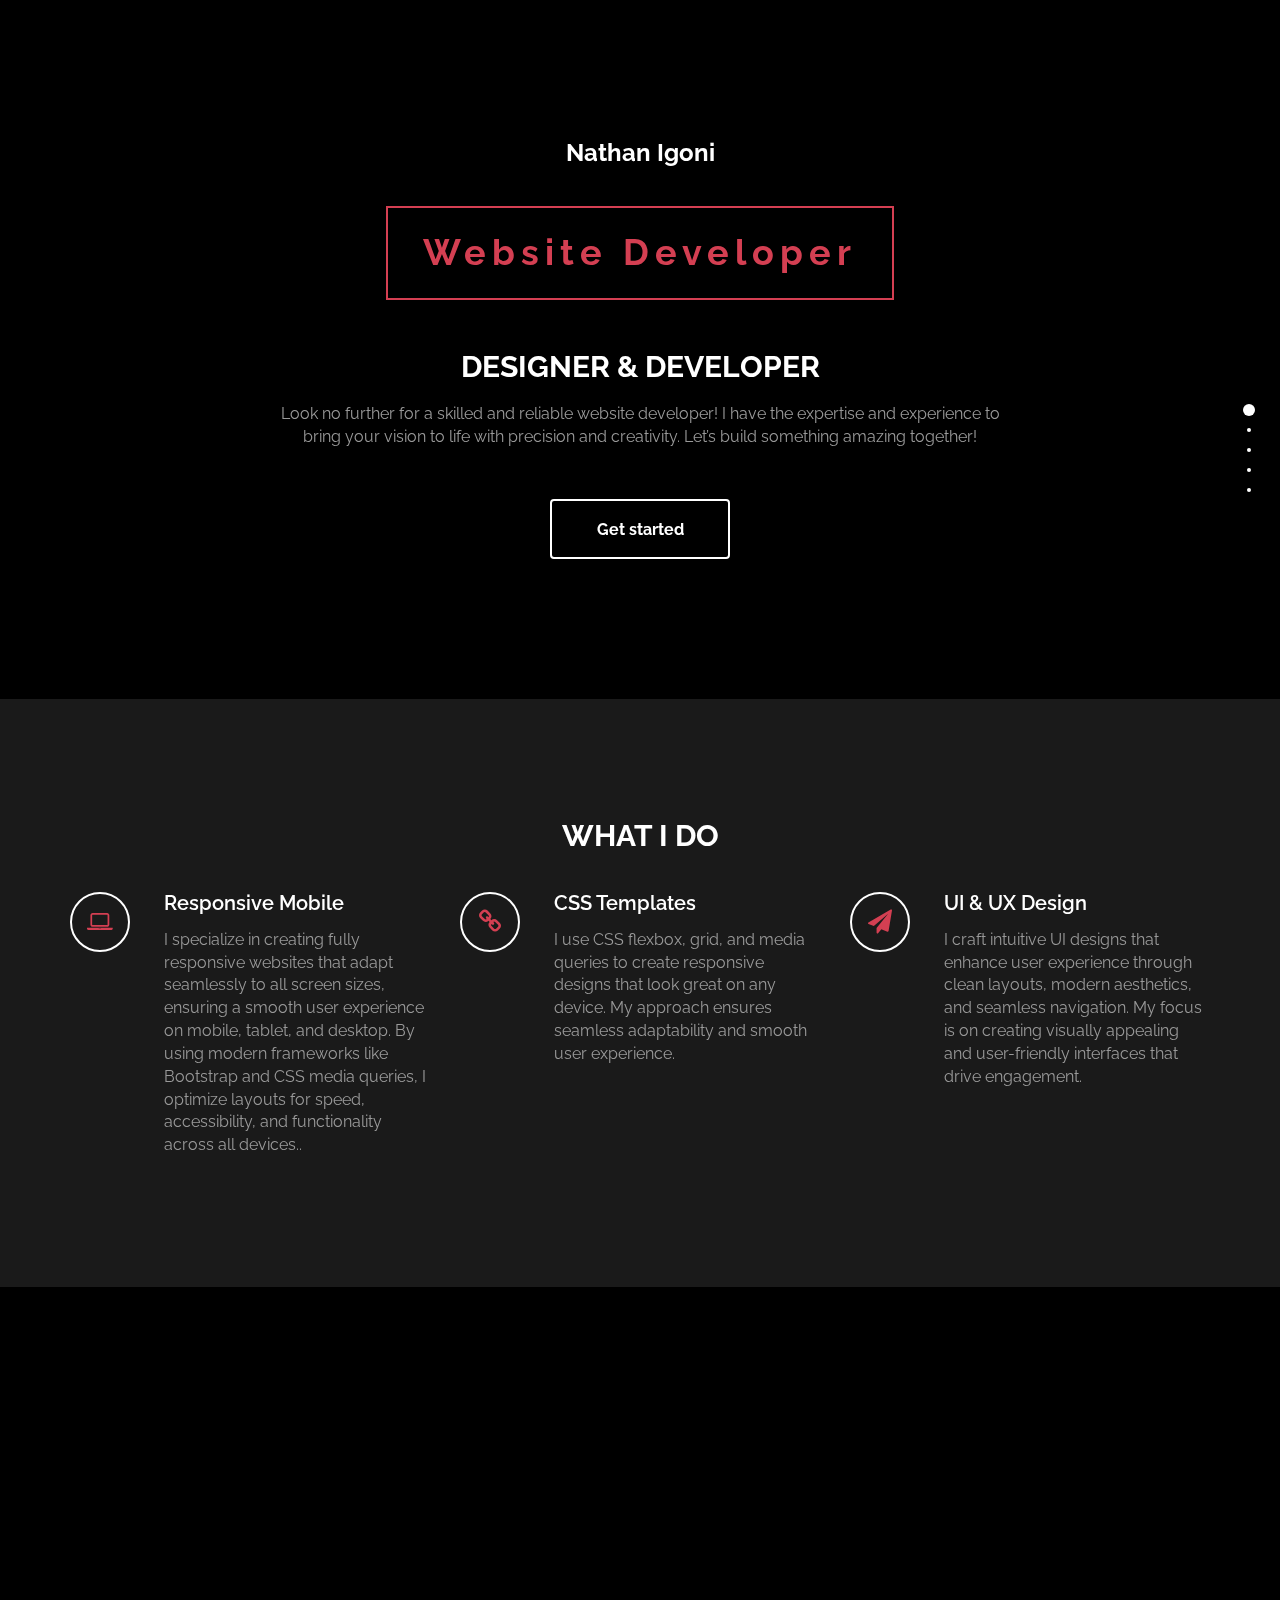
==== index.html @ d9932e88 "Initial commit" ====
<!DOCTYPE html>
<html lang="en">
	<head>
		<meta charset="utf-8">

		<title>Lavish - Free Responsive Template</title>
		<meta name="keywords" content="">
		<meta name="description" content="">
        <meta name="author" content="templatemo">
        <!-- 
        Lavish HTML CSS Template
        https://templatemo.com/tm-458-lavish
        -->
        
		<meta http-equiv="X-UA-Compatible" content="IE=Edge">
		<meta http-equiv="Content-Type" content="text/html; charset=UTF-8" />
		<meta name="viewport" content="width=device-width, initial-scale=1">

		<!-- animate -->
		<link rel="stylesheet" href="css/animate.min.css">
		<!-- bootstrap -->
		<link rel="stylesheet" href="css/bootstrap.min.css">
		<!-- font-awesome -->
		<link rel="stylesheet" href="css/font-awesome.min.css">
		<!-- google font -->
		<link href='http://fonts.googleapis.com/css?family=Raleway:400,300,700,800' rel='stylesheet' type='text/css'>
		<!-- fullpage -->
		<link rel="stylesheet" href="css/jquery.fullPage.css">
		<!-- custom -->
		<link rel="stylesheet" href="css/templatemo-style.css">

	</head>
	<body>

	<div id="fullpage">

		<!-- start home -->
		<div id="home" class="section">
			<div class="container">
				<div class="row">
					<div class="col-md-2"></div>
					<div class="col-md-8 wow fadeIn" data-wow-delay="0.9s">
						<h3>Nathan Igoni</h3>
						<h1>Website Developer</h1>
						<h2 class="rotate">DESIGNER &AMP; DEVELOPER, UI &AMP; UX SPECIALIST, PROJECT LEADER</h2>
						<p>Look no further for a skilled and reliable website developer! I have the expertise and experience to bring your vision to life with precision and creativity. Let’s build something amazing together! </p>
						<a href="#work" class="btn btn-default smoothScroll wow fadeInUp" data-wow-delay="1s">Get started</a>
					</div>
					<div class="col-md-2"></div>
				</div>
			</div>
		</div>
		<!-- end home -->

		<!-- start work -->
		<div id="work" class="section">
			<div class="container">
				<div class="row">
					<div class="col-md-12 wow bounce">
						<h2>WHAT I DO</h2>
					</div>
                </div>  
                
                <div class="row">
					<div class="col-md-4 col-xs-11 wow fadeInUp" data-wow-delay="0.6s">
						<div class="media">
							<div class="media-object media-left">
								<i class="fa fa-laptop"></i>
							</div>
							<div class="media-body">
								<h3 class="media-heading">Responsive Mobile</h3>
								<p>I specialize in creating fully responsive websites that adapt seamlessly to all screen sizes, ensuring a smooth user experience on mobile, tablet, and desktop. By using modern frameworks like Bootstrap and CSS media queries, I optimize layouts for speed, accessibility, and functionality across all devices..</p>
							</div>
						</div>
					</div>
                    
					<div class="col-md-4 col-xs-11 wow fadeInUp" data-wow-delay="0.6s">
						<div class="media">
							<div class="media-object media-left">
								<i class="fa fa-link"></i>
							</div>
							<div class="media-body">
								<h3 class="media-heading">CSS Templates</h3>
								<p>I use CSS flexbox, grid, and media queries to create responsive designs that look great on any device. My approach ensures seamless adaptability and smooth user experience.</p>
							</div>
						</div>
					</div>
                    
					<div class="col-md-4 col-xs-11 wow fadeInUp" data-wow-delay="0.6s">
						<div class="media">
							<div class="media-object media-left">
								<i class="fa fa-paper-plane"></i>
							</div>
							<div class="media-body">
								<h3 class="media-heading">UI &AMP; UX Design</h3>
								<p>I craft intuitive UI designs that enhance user experience through clean layouts, modern aesthetics, and seamless navigation. My focus is on creating visually appealing and user-friendly interfaces that drive engagement.</p>
							</div>
						</div>
					</div>
                    
				</div>
			</div>
		</div>
		<!-- end work -->

		<!-- start about -->
		<div id="about" class="section">
			<div class="container">
				<div class="row">
					<div class="col-md-6 col-xs-11 wow fadeInLeft" data-wow-delay="0.9s">
						<h2>ABOUT Me</h2>
						<h4>DESIGNER &AMP; DEVELOPER</h4>
						<p>I studied at NIIT, where I built a strong foundation in coding and software development. With expertise across multiple programming languages, I adapt seamlessly to various projects and technologies. I’ve worked on 12 projects, successfully leading 5 of them, demonstrating my ability to manage teams and deliver high-quality solutions. Passionate about innovation, I bring creativity and technical excellence to every project I take on.</p>
						
					</div>
					<div class="col-md-6 col-xs-11 wow fadeInRight" data-wow-delay="0.9s">
						<span class="text-top">Web Design <small>95%</small></span>
							<div class="progress">
								<div class="progress-bar progress-bar-danger" role="progressbar" aria-valuenow="60" aria-valuemin="0" aria-valuemax="100" style="width: 95%;"></div>
							</div>
						<span>Mobile Apps <small>80%</small></span>
							<div class="progress">
								<div class="progress-bar progress-bar-danger" role="progressbar" aria-valuenow="80" aria-valuemin="0" aria-valuemax="100" style="width: 80%;"></div>
							</div>
						<span>React<small>70%</small></span>
							<div class="progress">
								<div class="progress-bar progress-bar-danger" role="progressbar" aria-valuenow="60" aria-valuemin="0" aria-valuemax="100" style="width: 70%;"></div>
							</div>
						<span>Java<small>90%</small></span>
							<div class="progress">
								<div class="progress-bar progress-bar-danger" role="progressbar" aria-valuenow="60" aria-valuemin="0" aria-valuemax="100" style="width: 90%;"></div>
							</div>
					</div>
				</div>
			</div>
		</div>
		<!-- end about -->

		<!-- start portfolio -->
		<div id="portfolio" class="section">
		<div class="container">
			<div class="row">
				<div class="col-md-12">
					<h2 class="wow bounce">PORTFOLIO</h2>
				</div>
				<div class="col-md-4 col-xs-6 wow fadeIn" data-wow-delay="0.6s">
					<div class="portfolio-thumb">
						<img src="images/i.png" class="img-responsive" alt="portfolio img">
							<div class="portfolio-overlay">
								<h4>Web Design</h4>
								<h5>Author: Cindy</h5>
							</div>
					</div>
				</div>
				<div class="col-md-4 col-xs-6 wow fadeIn" data-wow-delay="0.6s">
					<div class="portfolio-thumb">
						<img src="images/ii.png" class="img-responsive" alt="portfolio img">
							<div class="portfolio-overlay">
								<h4>Web App</h4>
								<h5>Author: Linda</h5>
							</div>
					</div>
				</div>
				<div class="col-md-4 col-xs-6 wow fadeIn" data-wow-delay="0.6s">
					<div class="portfolio-thumb">
						<img src="images/iii.png" class="img-responsive" alt="portfolio img">
							<div class="portfolio-overlay">
								<h4>Web App</h4>
							</div>
					</div>
				</div>
				<div class="col-md-6 col-xs-6 wow fadeIn" data-wow-delay="0.6s">
					<div class="portfolio-thumb">
						<img src="images/iiii.png" class="img-responsive" alt="portfolio img">
							<div class="portfolio-overlay">
								<h4>Web App</h4>
							</div>
					</div>
				</div>
				<div class="col-md-6 col-xs-6 wow fadeIn" data-wow-delay="0.6s">
					<div class="portfolio-thumb">
						<img src="images/iiiii.jpg" class="img-responsive" alt="portfolio img">
							<div class="portfolio-overlay">
								<h4>Web App</h4>
							</div>
					</div>
				</div>
			</div>
		</div>
	</div>
	<!-- end portfolio -->

		<!-- start contact -->
		<div id="contact" class="section">
			<div class="container">
				<div class="row">
					<div class="col-lg-5 col-lg-offset-1 col-md-6 wow fadeInUp" data-wow-delay="0.6s">
						<address>
							<p class="contact-title">CONTACT ME</p>
							<p><i class="fa fa-phone"></i>08128714298</p>
							<p><i class="fa fa-envelope-o"></i> usnow02@gmail.com</p>
							<p><i class="fa fa-link"></i><a rel="nofollow noopener" href="https://www.linkedin.com/in/nathan-igoni-871956354/">LinkedIn</a> </p>
							<p><i class="fa fa-laptop"></i><a rel="nofollow noopener" href="https://github.com/kurapicu">github</a></p>
							<p><i class="fa fa-facebook"></i><a rel="nofollow noopener" href="https://www.facebook.com/profile.php?id=100092626846045">Facebook</a></p>
						</address>
					</div>
					<div class="col-md-1 col-sm-1"></div>
				</div>
			</div>
		</div>
		<!-- end contact -->

		<!-- start footer -->
		<!-- end footer -->

	</div>

		<!-- jQuery -->
		<script src="js/jquery.js"></script>
		<!-- bootstrap -->
		<script src="js/bootstrap.min.js"></script>
		<!-- fullpage -->
		<script src="js/jquery.fullPage.js"></script>
		<!-- smoothScroll -->
		<script src="js/smoothscroll.js"></script>
		<!-- wow -->
		<script src="js/wow.min.js"></script>
		<!-- text rotater -->
		<script src="js/jquery.simple-text-rotator.js"></script>
		<!-- custom -->
		<script src="js/custom.js"></script>

	</body>
</html>
---- css/templatemo-style.css ----
/*

Lavish HTML CSS Template

https://templatemo.com/tm-458-lavish
		
*/

body
{
	background: #000000;
	color: #999;
	font-family: 'Raleway', sans-serif;
	font-size: 16px;
	font-weight: 400;
}

/* start all section */
#home,
#home .fp-slide,
#home .fp-tableCell,

#work,
#work .fp-slide,
#work .fp-tableCell,

#about,
#about .fp-slide,
#about .fp-tableCell,

#contact,
#contact .fp-slide,
#contact .fp-tableCell,

#portfolio,
#portfolio .fp-slide,
#portfolio .fp-tableCell,

footer,
footer .fp-slide,
footer .fp-tableCell
{
    height: auto !important;
}

/* end all section */

/* start all heading */
h1,h2,h3,h4,h5
    {
        color: #ffffff;
        font-weight: bold;
    }
/* end all heading */

/* start all section */
#work, #about, #portfolio, #contact
    {
        padding-top: 100px;
        padding-bottom: 120px;
    }
/* end all section */

/* start simpletextrotator */
.rotating {
  display: inline-block;
  -webkit-transform-style: preserve-3d;
  -moz-transform-style: preserve-3d;
  -ms-transform-style: preserve-3d;
  -o-transform-style: preserve-3d;
  transform-style: preserve-3d;
  -webkit-transform: rotateX(0) rotateY(0) rotateZ(0);
  -moz-transform: rotateX(0) rotateY(0) rotateZ(0);
  -ms-transform: rotateX(0) rotateY(0) rotateZ(0);
  -o-transform: rotateX(0) rotateY(0) rotateZ(0);
  transform: rotateX(0) rotateY(0) rotateZ(0);
  -webkit-transition: 0.5s;
  -moz-transition: 0.5s;
  -ms-transition: 0.5s;
  -o-transition: 0.5s;
  transition: 0.5s;
  -webkit-transform-origin-x: 50%;
}

.rotating.flip {
  position: relative;
}

.rotating .front, .rotating .back {
  left: 0;
  top: 0;
  -webkit-backface-visibility: hidden;
  -moz-backface-visibility: hidden;
  -ms-backface-visibility: hidden;
  -o-backface-visibility: hidden;
  backface-visibility: hidden;
}

.rotating .front {
  position: absolute;
  display: inline-block;
  -webkit-transform: translate3d(0,0,1px);
  -moz-transform: translate3d(0,0,1px);
  -ms-transform: translate3d(0,0,1px);
  -o-transform: translate3d(0,0,1px);
  transform: translate3d(0,0,1px);
}

.rotating.flip .front {
  z-index: 1;
}

.rotating .back {
  display: block;
  opacity: 0;
}

.rotating.spin {
  -webkit-transform: rotate(360deg) scale(0);
  -moz-transform: rotate(360deg) scale(0);
  -ms-transform: rotate(360deg) scale(0);
  -o-transform: rotate(360deg) scale(0);
  transform: rotate(360deg) scale(0);
}

.rotating.flip .back {
  z-index: 2;
  display: block;
  opacity: 1;
  
  -webkit-transform: rotateY(180deg) translate3d(0,0,0);
  -moz-transform: rotateY(180deg) translate3d(0,0,0);
  -ms-transform: rotateY(180deg) translate3d(0,0,0);
  -o-transform: rotateY(180deg) translate3d(0,0,0);
  transform: rotateY(180deg) translate3d(0,0,0);
}

.rotating.flip.up .back {
  -webkit-transform: rotateX(180deg) translate3d(0,0,0);
  -moz-transform: rotateX(180deg) translate3d(0,0,0);
  -ms-transform: rotateX(180deg) translate3d(0,0,0);
  -o-transform: rotateX(180deg) translate3d(0,0,0);
  transform: rotateX(180deg) translate3d(0,0,0);
}

.rotating.flip.cube .front {
  -webkit-transform: translate3d(0,0,100px) scale(0.9,0.9);
  -moz-transform: translate3d(0,0,100px) scale(0.85,0.85);
  -ms-transform: translate3d(0,0,100px) scale(0.85,0.85);
  -o-transform: translate3d(0,0,100px) scale(0.85,0.85);
  transform: translate3d(0,0,100px) scale(0.85,0.85);
}

.rotating.flip.cube .back {
  -webkit-transform: rotateY(180deg) translate3d(0,0,100px) scale(0.9,0.9);
  -moz-transform: rotateY(180deg) translate3d(0,0,100px) scale(0.85,0.85);
  -ms-transform: rotateY(180deg) translate3d(0,0,100px) scale(0.85,0.85);
  -o-transform: rotateY(180deg) translate3d(0,0,100px) scale(0.85,0.85);
  transform: rotateY(180deg) translate3d(0,0,100px) scale(0.85,0.85);
}

.rotating.flip.cube.up .back {
  -webkit-transform: rotateX(180deg) translate3d(0,0,100px) scale(0.9,0.9);
  -moz-transform: rotateX(180deg) translate3d(0,0,100px) scale(0.85,0.85);
  -ms-transform: rotateX(180deg) translate3d(0,0,100px) scale(0.85,0.85);
  -o-transform: rotateX(180deg) translate3d(0,0,100px) scale(0.85,0.85);
  transform: rotateX(180deg) translate3d(0,0,100px) scale(0.85,0.85);
}
/* end simpletextrotator */

/* start home */       
#home
	{
        background: url('../images/');
        background-size: cover;
        background-repeat: no-repeat;
        padding-top: 120px;
        padding-bottom: 140px;
        text-align: center;
	}
#home h1
    {
        border: 2px solid #D43F52;
        color: #D43F52;
        display: inline-block;
        letter-spacing: 6px;
        padding: 25px 35px;
        margin: 30px 0;
    }
#home h2
    {
        padding-bottom: 10px;
    }
#home .btn
    {
        background: transparent;
        border: 2px solid #ffffff;
        color: #ffffff;
        font-size: 16px;
        font-weight: bold;
        width: 180px;
        height: 60px;
        margin-top: 40px;
        padding-top: 18px;
        transition: all 0.4s ease-in-out;
    }
#home .btn:hover
    {
        background: #D43F52;
        border-color: transparent;
    }
/* end home */

/* start work */
#work
    {
        background: #1a1a1a;
    }
#work h2
    {
        text-align: center;
    }

#work .media
    {
      margin-top: 30px;
    }
	
#work .media .fa
    {
        border: 2px solid #ffffff;
        border-radius: 50%;
        color: #D43F52;
        font-size: 24px;
        margin-right: 24px;
        width: 60px;
        height: 60px;
        line-height: 55px;
        text-align: center;
        vertical-align: middle;
        transition: all 0.4s ease-in;
    }
#work .media .fa:hover
    {
        background: #ffffff;
        cursor: pointer;
    }
#work .media .media-heading
    {
        font-weight: 600;
        font-size: 20px;
        padding-bottom: 10px;
    }
/* end work */

/* start about */
#about h4
    {
        padding: 15px 0;
		color: #D43F52;
    }
#about .progress
    {
        border-radius: 4px;
        background: #ffffff;
        height: 4px;
    }
#about .progress .progress-bar-danger
    {
        background: #D43F52;
    }
#about .text-top
    {
        padding-top: 50px;
    }
#about span
    {
        color: #ffffff;
        font-weight: bold;
        display: block;
        padding-bottom: 6px;
    }
#about small
    {
        font-weight: bold;
        float: right;
    }
/* end about */

/* start portfolio */
#portfolio
    {
        background: #1a1a1a;
        text-align: center;
    }
#portfolio h2
    {
        padding-bottom: 30px;
    }
#portfolio .portfolio-thumb
    {
        overflow: hidden;
        position: relative;
        margin-bottom: 30px;
    }
#portfolio .portfolio-thumb .portfolio-overlay
    {
        background: #D43F52;
        top: 0;
        left: 0;
        right: 0;
        bottom: 0;
        opacity: 0;
        width: 100%;
        height: 100%;
        position: absolute;
        padding-top: 60px;
        transition: all 0.4s ease-in-out;
    }
#portfolio .portfolio-thumb:hover .portfolio-overlay
    {
        cursor: pointer;
        opacity: 0.8;
        transform: scale(0.9);
    }
/* end portfolio */

/* start contact */

#contact address
    {
      padding-bottom: 18px;
    }
	
#contact .contact-title
    {
		font-size: 24px;
		font-weight: bold;
        padding-bottom: 20px;
		color: #ffffff;
    }
#contact .fa
    {
        border: 2px solid #ffffff;
        border-radius: 50%;
        color: #D43F52;
        width: 50px;
        height: 50px;
        line-height: 45px;
        text-align: center;
        margin-right: 20px;
    }
#contact .form-control
    {
        background: transparent;
        border: 2px solid #999;
        border-radius: 0;
        box-shadow: none;
        color: #ffffff;
        margin-bottom: 20px;
    }
#contact input
    {
        height: 50px;
    }
#contact input[type="submit"]
    {
        background: #D43F52;
        border: 2px solid transparent;
        color: #ffffff;
        font-weight: bold;
        transition: all 0.4s ease-in-out;
    }
#contact input[type="submit"]:hover
    {
        background: #ffffff;
        color: #D43F52;
    }
/* end contact */

/* start footer */
footer
    {
        border-top: 1px solid #090909;
        text-align: center;
        padding-top: 40px;
        padding-bottom: 20px;
    }
footer hr
    {
        width: 100px;
    }
/* end footer */

/* start social icon */
.social-icon
    {
        position: relative;
        padding: 0;
        margin: 0;
    }
.social-icon li
    {
        display: inline-block;
        list-style: none;
    }
.social-icon li a
    {
        border-radius: 50%;
        color: #606060;
        text-decoration: none;
        transition: all 0.4s ease-in-out;
        text-align: center;
        margin-right: 10px;
    }
.social-icon li a:hover
    {
        color: #D43F52;
    }
/* end social icon */
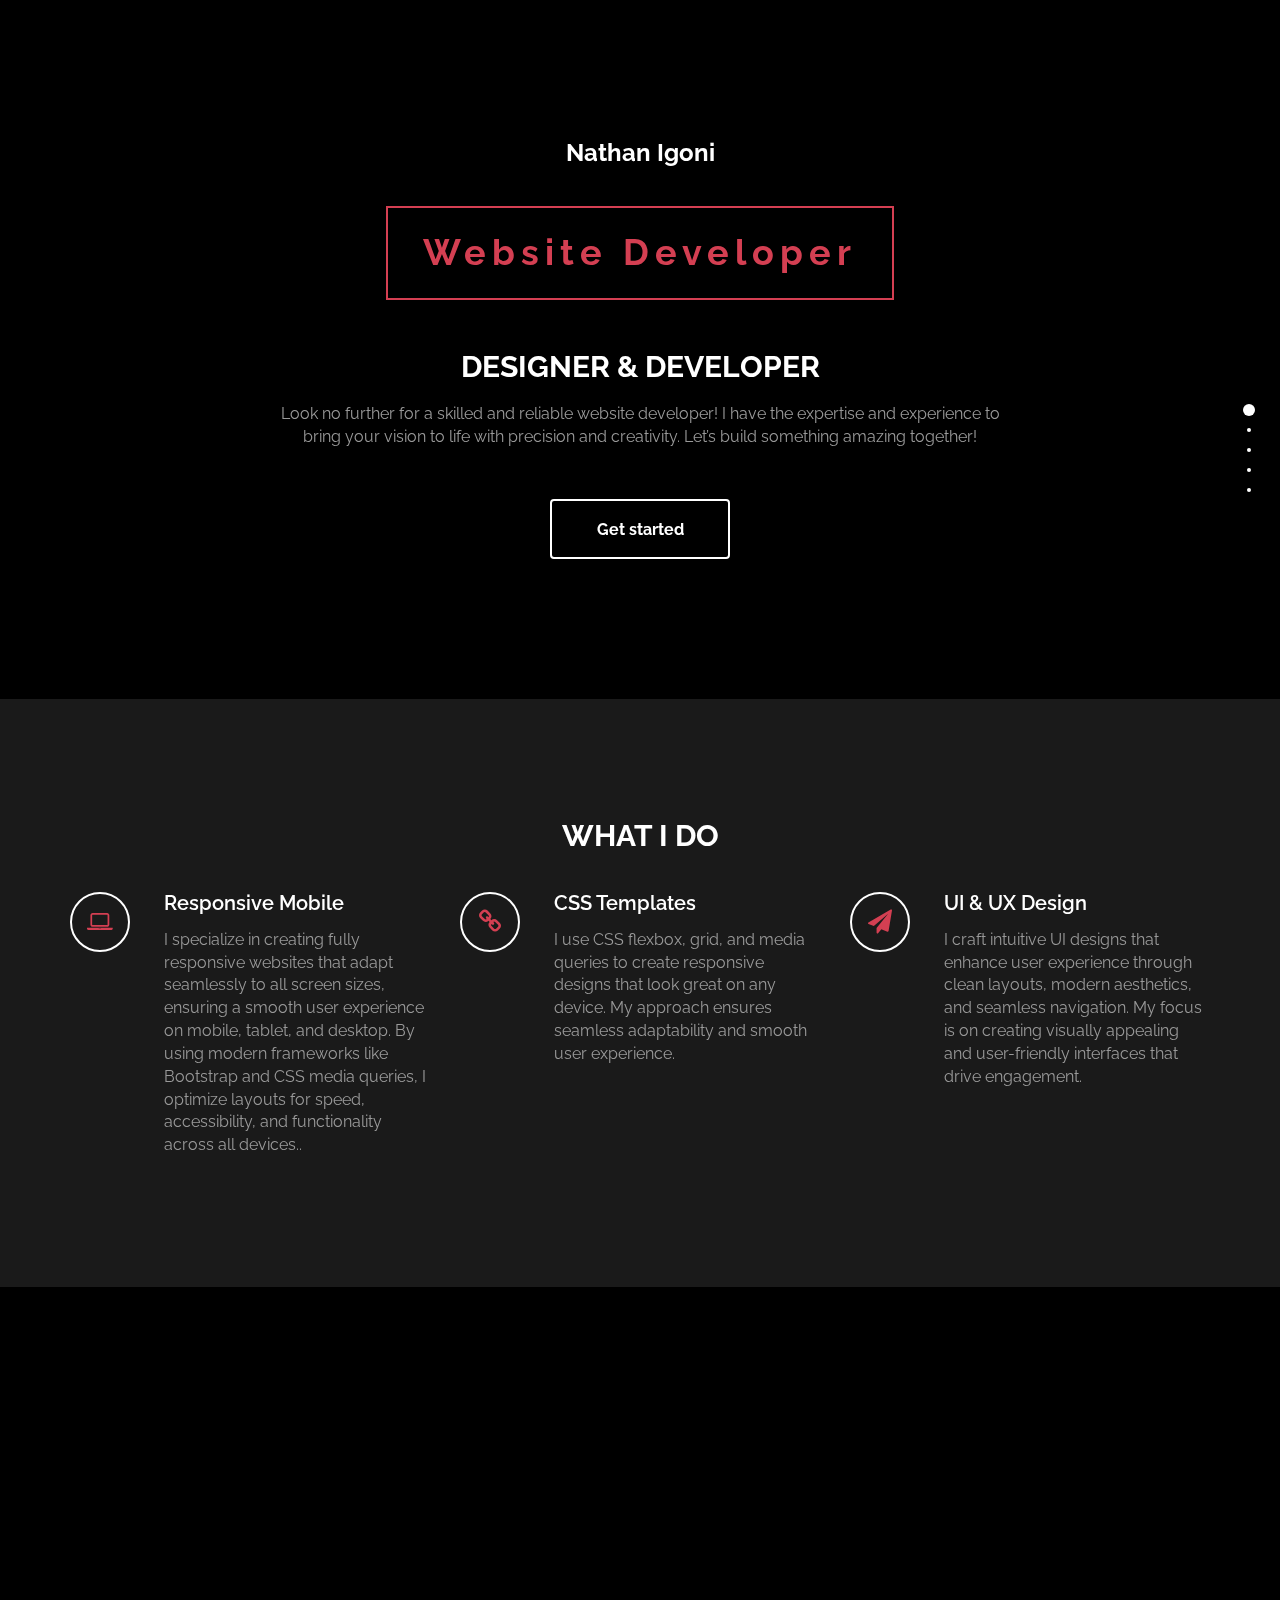
==== commit 07706080: "Resolved merge conflicts" ====
--- a/index.html
+++ b/index.html
@@ -145,7 +145,7 @@
 				</div>
 				<div class="col-md-4 col-xs-6 wow fadeIn" data-wow-delay="0.6s">
 					<div class="portfolio-thumb">
-						<img src="images/i.png" class="img-responsive" alt="portfolio img">
+						<img src="images/1.png" class="img-responsive" alt="portfolio img">
 							<div class="portfolio-overlay">
 								<h4>Web Design</h4>
 								<h5>Author: Cindy</h5>
@@ -154,7 +154,7 @@
 				</div>
 				<div class="col-md-4 col-xs-6 wow fadeIn" data-wow-delay="0.6s">
 					<div class="portfolio-thumb">
-						<img src="images/ii.png" class="img-responsive" alt="portfolio img">
+						<img src="images/2.png" class="img-responsive" alt="portfolio img">
 							<div class="portfolio-overlay">
 								<h4>Web App</h4>
 								<h5>Author: Linda</h5>
@@ -163,7 +163,7 @@
 				</div>
 				<div class="col-md-4 col-xs-6 wow fadeIn" data-wow-delay="0.6s">
 					<div class="portfolio-thumb">
-						<img src="images/iii.png" class="img-responsive" alt="portfolio img">
+						<img src="images/3.png" class="img-responsive" alt="portfolio img">
 							<div class="portfolio-overlay">
 								<h4>Web App</h4>
 							</div>
@@ -171,7 +171,7 @@
 				</div>
 				<div class="col-md-6 col-xs-6 wow fadeIn" data-wow-delay="0.6s">
 					<div class="portfolio-thumb">
-						<img src="images/iiii.png" class="img-responsive" alt="portfolio img">
+						<img src="images/4.png" class="img-responsive" alt="portfolio img">
 							<div class="portfolio-overlay">
 								<h4>Web App</h4>
 							</div>
@@ -179,7 +179,7 @@
 				</div>
 				<div class="col-md-6 col-xs-6 wow fadeIn" data-wow-delay="0.6s">
 					<div class="portfolio-thumb">
-						<img src="images/iiiii.jpg" class="img-responsive" alt="portfolio img">
+						<img src="images/5.jpg" class="img-responsive" alt="portfolio img">
 							<div class="portfolio-overlay">
 								<h4>Web App</h4>
 							</div>
